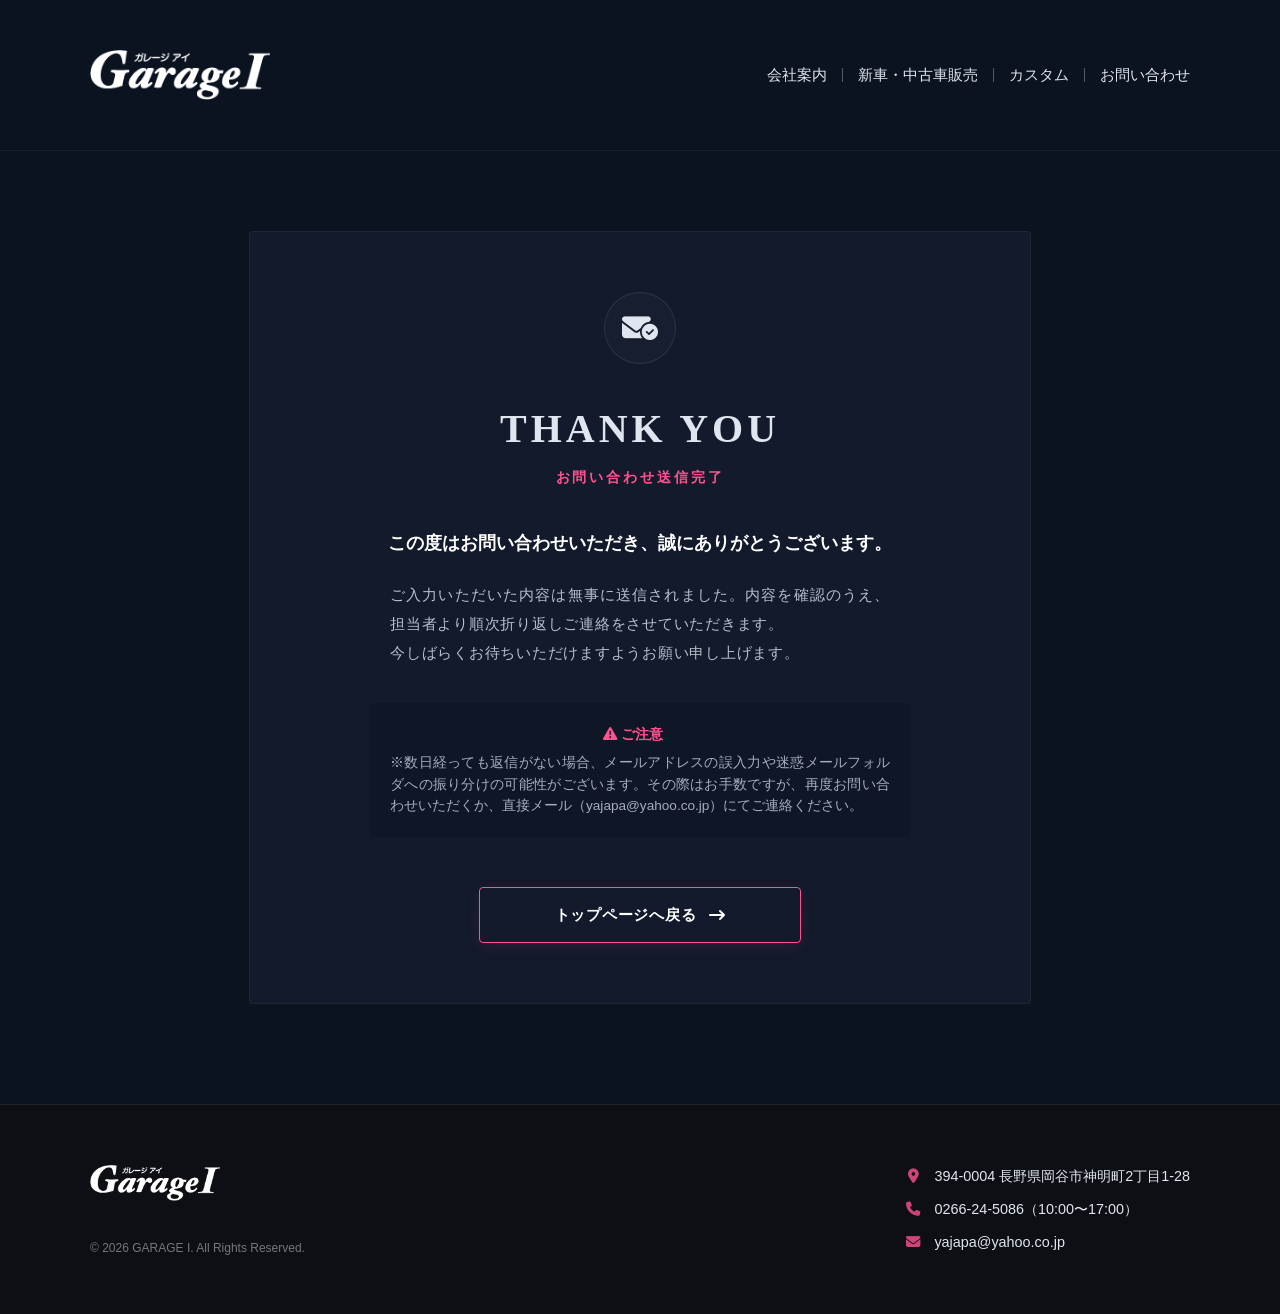
==== thanks.html @ 16ef3021 "全更新" ====
<!DOCTYPE html>
<html lang="ja">
<head>
<meta charset="UTF-8">
<meta name="viewport" content="width=device-width, initial-scale=1.0">
<title>送信完了 | ガレージI</title>
<link href="https://fonts.googleapis.com/css2?family=Playfair+Display&display=swap" rel="stylesheet">
<link rel="stylesheet" href="https://cdnjs.cloudflare.com/ajax/libs/font-awesome/6.5.1/css/all.min.css">
<link rel="stylesheet" href="style.css">
<meta name="robots" content="noindex,nofollow">
</head>

<body>

<header>
  <nav class="nav-container">
    <h1><a href="index.html"><img src="img/garageI.webp" alt="GARAGE I"></a></h1>
    <button class="menu-trigger" aria-label="メニューを開く">
      <span></span><span></span><span></span>
    </button>
    <div class="nav-content">
      <ul class="nav-menu">
        <li><a href="index.html#company">会社案内</a></li>
        <li><a href="index.html#inventory">新車・中古車販売</a></li>
        <li><a href="index.html#custom">カスタム</a></li>
        <li><a href="index.html#contact">お問い合わせ</a></li>
      </ul>
    </div>
  </nav>
</header>

<main style="padding-top: 40px;">
  <section class="form-page-section">
    
    <div class="thanks-card-wrap">
      
      <div class="thanks-icon-box">
        <div class="gear-outer">
          <i class="fa-solid fa-envelope-circle-check"></i>
        </div>
      </div>
      
      <div class="form-header" style="margin-bottom: 40px;">
        <h2>THANK YOU</h2>
        <p>お問い合わせ送信完了</p>
      </div>

      <div class="thanks-message-container">
        <p class="thanks-lead-text">この度はお問い合わせいただき、誠にありがとうございます。</p>
        
        <div class="thanks-justify-box">
          <p class="thanks-metrics-text">
            ご入力いただいた内容は無事に送信されました。内容を確認のうえ、担当者より順次折り返しご連絡をさせていただきます。<br class="pc-only">今しばらくお待ちいただけますようお願い申し上げます。
          </p>
        </div>
        
        <div class="thanks-notice-box">
          <p class="notice-title"><i class="fa-solid fa-triangle-exclamation"></i> ご注意&emsp;</p>
          <p class="notice-text">※数日経っても返信がない場合、メールアドレスの誤入力や迷惑メールフォルダへの振り分けの可能性がございます。その際はお手数ですが、再度お問い合わせいただくか、直接メール（yajapa@yahoo.co.jp）にてご連絡ください。</p>
        </div>
      </div>

      <div class="thanks-action-wrap">
        <a href="index.html" class="thanks-back-block-btn">
          <span>トップページへ戻る</span>
          <i class="fa-solid fa-arrow-right-long"></i>
        </a>
      </div>
      
    </div>
  </section>
</main>

<footer>
  <div class="footer-container">
    <div class="footer-left">
      <img src="img/garageI.webp" alt="GARAGE I">
      <p class="copyright pc-only">© 2026 GARAGE I. All Rights Reserved.</p>
    </div>
    <div class="footer-right">
      <div class="footer-item"><span class="icon"><i class="fa-solid fa-location-dot"></i></span><span>394-0004 長野県岡谷市神明町2丁目1-28</span></div>
      <div class="footer-item"><span class="icon"><i class="fa-solid fa-phone"></i></span><span>0266-24-5086（10:00〜17:00）</span></div>
      <div class="footer-item"><span class="icon"><i class="fa-solid fa-envelope"></i></span><span>yajapa@yahoo.co.jp</span></div>
    </div>
    <p class="copyright sp-only">© 2026 GARAGE I. All Rights Reserved.</p>
  </div>
</footer>

<script src="script.js"></script>
</body>
</html>
---- style.css ----
/* --- 変数設定 --- */
:root {
  --navy:#0b1320;
  --deep:#121a2b;
  --silver:#dfe6ef;
  --accent:#ff528f;
}

/* --- 全体設定 --- */
html { scroll-behavior: smooth; }

body {
  margin: 0;
  font-family: 'Inter', 'Noto Sans JP', sans-serif;
  background:var(--navy);
  color:#e8ecf1;
  line-height: 1.6;
}

/* --- 共通コンポーネント --- */
section {
  padding: 80px 5%;
  max-width: 1200px;
  margin: auto;
  scroll-margin-top: 100px;
}

h2, h3 { font-family: 'Inter', serif; color: var(--silver); }
h2 { font-size: 36px; margin-bottom: 20px; }
h3 { font-size: 24px; margin-bottom: 10px; }
p { color: #b8c0cc; }

.grid { display: grid; gap: 25px; }
.grid-3 { grid-template-columns: repeat(3, 1fr); }


/* ヘッダーのレイアウト */
header {
  padding: 30px 5%;
  background: var(--navy);
  position: sticky;
  top: 0;
  z-index: 1000;
  border-bottom: 1px solid rgba(255, 255, 255, 0.05);
}

.nav-container {
  display: flex;
  justify-content: flex-end; /* 右側に寄せる */
  align-items: center;
  max-width: 1100px;
  margin: 0 auto;
}

.nav-content {
  display: flex;       /* ★ここが重要：中身を横並びにする */
  align-items: center; /* 上下中央揃え */
  gap: 40px;           /* テキストメニューとSNSアイコンの間の余白 */
}

header h1 { margin-right: auto; }

header h1 img {
  height: 50px; /* ロゴの高さを調整 */
  transition: 0.3s;
  vertical-align: middle;
}

/* --- ナビゲーションメニュー（テキスト） --- */
.nav-menu {
  display: flex;
  list-style: none;
  margin: 0;
  padding: 0;
}

.nav-menu a {
  color: var(--silver);
  text-decoration: none;
  font-size: 0.95rem;
  font-weight: 500;
  transition: 0.3s;
  display: inline-block;
}

.nav-menu a:hover {
  color: var(--silver);
  transform: translateY(-3px);
}

/* --- メニュー項目の間の縦線 --- */
@media (min-width: 901px) {
  .nav-menu li {
    display: flex;
    align-items: center;
  }

  /* 最後の項目以外に線を表示 */
  .nav-menu li:not(:last-child)::after {
    content: "";
    width: 1px;
    height: 14px; /* 線の高さ */
    background-color: rgba(255, 255, 255, 0.3); /* 白っぽい薄い線 */
    margin-left: 15px; /* 線と右の文字との間隔 */
    margin-right: 15px;
  }
}

/* --- SNSアイコン --- */
.nav-sns-list {
  display: flex;
  list-style: none;
  gap: 15px; /* アイコンとアイコンの間隔（少し広めに設定） */
  margin: 0;
  padding: 0;
}

.nav-sns-list a {
  font-size: 1.3rem;
  opacity: 1; /* 最初は薄く */
  transition: 0.3s ease;
  display: inline-block;
}

.youtube-link { color: #ff0000; }
.insta-link { color: #e1306c; }

.nav-sns-list a:hover {
  opacity: 0.6;
  transform: translateY(-3px);
}


/* --- セクション別スタイル --- */
.hero {
  height: 70vh;
  min-height: 400px;
  max-width: 1200px;
  margin: 0 auto;
  background: url("img/top_2.webp") center/cover;
  display: flex;
  align-items: center;
  justify-content: center;
}
.hero h1 { font-size: 52px; margin: 0; }

.hero-section {
  max-width: 1200px;
  margin: 0 auto;
  padding: 0 5% 40px 5%; /* 上下の余白を美しくコントロール */
}

.hero-img-wrap {
  width: 100%;
  height: 45vh; /* 大きすぎず小さすぎない絶妙なサイズ感 */
  min-height: 320px;
  max-height: 480px;
  overflow: hidden;
  border-radius: 4px; /* サイト全体のカードの丸みに合わせて少しだけ角を丸く */
  border: 1px solid rgba(255, 255, 255, 0.05);
}

.hero-img {
  width: 100%;
  height: 100%;
  background: url("img/top_2.webp") center/cover no-repeat;
}

.hero-text-box {
  text-align: center;
  padding: 60px 20px 20px 20px; /* 画像の下に程よい余白を持たせて配置 */
}

.hero-sub {
  display: block;
  font-family: 'Inter', sans-serif;
  font-size: 0.85rem;
  letter-spacing: 0.3em; /* 文字の間隔を広げて洗練された印象に */
  color: var(--accent); /* アクセントピンクを効果的に使用 */
  margin-bottom: 12px;
  font-weight: 600;
}

.hero-title {
  font-size: 42px; /* 少しシャープで上品なサイズに調整 */
  font-weight: 700;
  color: var(--silver);
  margin: 0 0 15px 0;
  letter-spacing: 0.05em;
}

.hero-desc {
  font-size: 1.05rem;
  color: #b8c0cc;
  margin: 0;
}

.card {
  background: var(--deep);
  transition: 0.3s;
  border: 1px solid rgba(255,255,255,0.05);
}

.card:hover {
  transform: translateY(-8px);
  box-shadow: 0 20px 40px rgba(0,0,0,0.5);
}

.card img { width: 100%; height: 200px; object-fit: cover; }
.card div { padding: 20px; }


/* --- コンタクト --- */
.feature-container {
  margin-top: 40px;
}

.feature-grid {
  display: grid;
  grid-template-columns: repeat(3, 1fr);
  gap: 25px;
  margin-bottom: 40px;
}

.feature-card {
  background: var(--deep);
  padding: 30px;
  border-radius: 4px;
  border: 1px solid rgba(255, 255, 255, 0.05);
  transition: 0.3s;
}

.feature-card:hover {
  border-color: var(--accent);
  transform: translateY(-5px);
}

.feature-card i {
  font-size: 2.5rem;
  color: var(--accent);
  margin-bottom: 20px;
  display: block;
}

.feature-card h3 {
  font-size: 1.2rem;
  margin-bottom: 15px;
  font-family: 'Orbitron', sans-serif;
}

.feature-card p {
  font-size: 0.9rem;
  line-height: 1.6;
}

.contact-notice {
  text-align: center;
  background: rgba(255, 82, 143, 0.05);
  padding: 30px;
  border: 1px dashed var(--accent);
}

.contact-btn-wrap {
  display: flex;
  justify-content: center;
  gap: 20px;
  margin-top: 25px;
  flex-wrap: wrap; /* スマホ時に縦に並ぶように */
}

.feature-link {
  display: inline-block;
  margin-top: 15px;
  color: var(--accent);
  text-decoration: underline;
  font-weight: bold;
}

.company-container {
  display: flex;
  gap: 40px;
  background: var(--deep);
  padding: 30px;
}
.company-map { flex: 1; width: 300px; }
.company-info { flex: 1.5; }

.info-row {
  display: flex;
  margin-bottom: 15px;
  border-bottom: 1px solid rgba(255, 255, 255, 0.05);
  padding-bottom: 10px;
}
.info-label { width: 100px; color: var(--accent); font-weight: bold; flex-shrink: 0; }

.cta-section { text-align: center; background: #0f172a; padding: 60px 20px; }
.cta-btn {
  display: inline-block;
  padding: 14px 35px;
  border-radius: 4px;
  text-decoration: none;
  font-weight: 600;
  font-size: 0.95rem;
  transition: 0.3s ease;
  letter-spacing: 0.05em;
}

.mail-btn {
  border: 1px solid var(--accent);
  color: #fff;
  background: rgba(255, 82, 143, 0.05);
}
.mail-btn:hover {
  background: var(--accent);
  box-shadow: 0 0 15px rgba(255, 82, 143, 0.4);
  transform: translateY(-2px);
}

.cta-btn:hover { background: var(--silver); color: #000; }


/* --- フッター --- */
footer {
  padding: 60px 5%;
  border-top: 1px solid rgba(255, 255, 255, 0.08);
  background: #0d0f14;
}

.footer-container {
  max-width: 1100px;
  margin: 0 auto;
  display: flex;
  justify-content: space-between;
  align-items: stretch;
  gap: 40px;
}

.footer-left {
  display: flex;
  flex-direction: column;
  justify-content: space-between;
  align-items: flex-start;
}

/* 左側 */
.footer-left img {
  height: 36px;
  width: auto;
  object-fit: contain;
  align-self: flex-start;
}

/* 右側 */
.footer-right {
  display: flex;
  flex-direction: column;
  gap: 10px;
}

.copyright {
  font-size: 0.75rem;
  color: #777;
  margin: 0;
  padding: 0;
  line-height: 1;
}

/* ★PC時は、スマホ用のコピーライトを削除 */
.sp-only { display: none; }

.footer-item {
  display: flex;
  align-items: center;
  font-size: 0.9rem;
  color: var(--silver);
}

.icon {
  color: var(--accent);
  margin-right: 12px;
  font-size: 0.9rem;
  width: 18px;
  text-align: center;
  opacity: 0.8;
}


/* --- アニメーション --- */
.fade { opacity: 0; transform: translateY(60px); transition: 1.5s; }
.fade.show { opacity: 1; transform: translateY(0); }


/* 固定CTA */
.fixed-cta {
  position: fixed;
  bottom: 30px;
  right: 30px;
  width: 150px;  /* 押しやすいよう少し大きめに設定 */
  height: 150px;
  border-radius: 50%;
  background: linear-gradient(135deg, #3a0623, #000000);
  border: 1px solid rgba(255, 255, 255, 0.2); /* 繊細な輪郭線 */
  display: flex;
  flex-direction: column; /* 縦並びにする */
  align-items: center;
  justify-content: center;
  text-decoration: none;
  font-family: "Noto Serif JP", "serif";
  color: #dfe6ef; /* --silver */
  box-shadow: 0 15px 35px rgba(0,0,0,0.6);
  transition: all 0.4s cubic-bezier(0.165, 0.84, 0.44, 1);
  z-index: 1000;
}

.fixed-cta:hover {
  transform: scale(1.1);
  background: linear-gradient(135deg, #7a1e51, #12010d);
  color: #fff;
  border-color: rgba(255, 255, 255, 0.5);
  box-shadow: 0 20px 45px rgba(0,0,0,0.8);
}


/* --- デスクトップ：横並び --- */
.menu-trigger { display: none; } /* PCでは隠す */

/* --- レスポンシブ --- */
@media(max-width: 900px) {
  .menu-trigger {
    display: block;
    background: none; border: none; cursor: pointer;
    width: 30px; height: 25px; position: relative;
  }
  .menu-trigger span {
    display: block; position: absolute; width: 100%; height: 2px;
    background: var(--silver); transition: 0.3s;
  }
  .menu-trigger span:nth-child(1) { top: 0; }
  .menu-trigger span:nth-child(2) { top: 50%; }
  .menu-trigger span:nth-child(3) { bottom: 0; }

  .menu-trigger.active span:nth-child(1) {
  top: 50%;
  transform: translateY(-50%) rotate(45deg);
  }
  .menu-trigger.active span:nth-child(2) {
  opacity: 0;
  }
  .menu-trigger.active span:nth-child(3) {
  bottom: 50%;
  transform: translateY(50%) rotate(-45deg);
  }

/* メニューを隠す */
  .nav-content {
    display: none; /* ここをJavaScriptで開閉させる */
    position: absolute; top: 100%; left: 0; width: 100%;
    background: var(--deep); padding: 20px;
    flex-direction: column; gap: 20px;
  }

  .contact-grid { grid-template-columns: 1fr; }

  .nav-content.is-open { display: flex; }

  .feature-grid { grid-template-columns: 1fr; gap: 20px; }

  .grid-3 { grid-template-columns: 1fr 1fr; }
  .nav-menu { gap: 15px; }

}

@media (max-width: 768px) {
  .company-container { flex-direction: column; padding: 20px; }
  .company-info { order: 1; }
  .company-map { order: 2; width: 100%; min-width: auto; margin-top: 20px; }
  .info-row { flex-direction: column; gap: 5px; }
  .footer-container {
    display: flex;
    flex-direction: column;
    align-items: flex-start;
    gap: 30px;
  }
  .footer-left {
    justify-content: flex-start; /* スマホ時は上下に引き伸ばさない */
    gap: 10px;
  }
  .footer-left img {
    margin-bottom: 5px;
  }

  /* ★スマホ時はPC用のコピーライトを消し、スマホ用を復活させる */
  .pc-only { display: none; }
  .sp-only { display: block; width: 100%; text-align: left; }
}

@media(max-width: 600px) {
  header { padding: 20px 5%; }
  header h1 img { height: 35px; }
  .grid-3 { grid-template-columns: 1fr; }
  .hero h1 { font-size: 34px; }
  .hero-section { padding: 0 4% 20px 4%; }
  .hero-img-wrap { height: 30vh; min-height: 220px; }
  .hero-text-box { padding: 35px 10px 10px 10px; }
  .hero-title { font-size: 28px; }
  .hero-desc { font-size: 0.9rem; }
  .nav-menu { gap: 10px; }
  .nav-menu a { font-size: 0.8rem; }
  .contact-btn-wrap { flex-direction: column; gap: 15px; }
  .cta-btn { width: 100%; text-align: center; }
}


/* ==========================================================================
   フォーム専用デザイン
   ========================================================================== */
.form-page-section {
  max-width: 850px;
  margin: 0 auto;
  padding: 40px 5% 100px 5%;
}

.form-header {
  text-align: center;
  margin-bottom: 50px;
}
.form-header h2 {
  font-size: 2.5rem;
  letter-spacing: 0.1em;
  color: var(--silver);
  margin-bottom: 0;
}
.form-header p {
  color: var(--accent);
  font-size: 0.9rem;
  font-weight: 600;
  margin-top: 5px;
  letter-spacing: 0.2em;
}
.form-desc-text {
  display: block;
  margin-top: 20px;
  color: #b8c0cc;
  font-size: 0.95rem;
}

.contact-card-wrap {
  background: var(--deep);
  border: 1px solid rgba(255, 255, 255, 0.05);
  padding: 50px 40px;
  border-radius: 4px;
}

.contact-form-grid {
  display: flex;
  flex-wrap: wrap;
  gap: 24px;
}

.form-group-half { flex: 1 1 calc(50% - 12px); min-width: 280px; }
.form-group-full { width: 100%; }

.form-label {
  display: block;
  font-size: 0.9rem;
  font-weight: 600;
  color: var(--silver);
  margin-bottom: 8px;
}

.badge-required, .badge-optional {
  font-size: 0.7rem;
  padding: 3.3px 6px 1.1px 6px;
  border-radius: 2px;
  margin-left: 6px;
  vertical-align: middle;
  line-height: 1;  
  display: inline-inline;
}
.badge-required { background: var(--accent); color: #fff; }
.badge-optional { background: #475569; color: var(--silver); }

.contact-card-wrap .form-control,
.contact-card-wrap .form-select {
  width: 100%;
  background: var(--navy) !important;
  border: 1px solid rgba(255, 255, 255, 0.1) !important;
  color: #fff !important;
  padding: 12px 16px;
  border-radius: 4px;
  font-size: 0.95rem;
  transition: all 0.3s ease;
  outline: none;
}

.contact-card-wrap .form-select {
  appearance: none;
  background-image: url("data:image/svg+xml,%3csvg xmlns='http://www.w3.org/2000/svg' viewBox='0 0 16 16'%3e%3cpath fill='none' stroke='%23dfe6ef' stroke-linecap='round' stroke-linejoin='round' stroke-width='2' d='m2 5 6 6 6-6'/%3e%3c/svg%3e") !important;
  background-repeat: no-repeat !important;
  background-position: right 16px center !important;
  background-size: 12px auto !important;
}

.contact-card-wrap .form-control:focus,
.contact-card-wrap .form-select:focus {
  border-color: var(--accent) !important;
  box-shadow: 0 0 10px rgba(255, 82, 143, 0.2) !important;
}

.form-submit-wrap { width: 100%; text-align: center; margin-top: 20px; }

.contact-submit-btn {
  background: transparent;
  border: 1px solid var(--accent);
  color: #fff;
  padding: 14px 60px;
  font-size: 1rem;
  font-weight: 600;
  cursor: pointer;
  border-radius: 4px;
  transition: all 0.3s ease;
  letter-spacing: 0.05em;
}

.contact-submit-btn:hover {
  background: var(--accent);
  box-shadow: 0 0 20px rgba(255, 82, 143, 0.4);
  transform: translateY(-2px);
}

@media (max-width: 600px) {
  .form-page-section { padding: 20px 4% 60px 4%; }
  .contact-card-wrap { padding: 30px 16px; }
  .form-group-half { width: 100%; flex: 1 1 100%; }
}

/* ==========================================================================
   サンクスページ専用デザイン
   ========================================================================== */
.thanks-card-wrap {
  background: var(--deep);
  border: 1px solid rgba(255, 255, 255, 0.05);
  padding: 60px 40px;
  border-radius: 4px;
  text-align: center;
  max-width: 700px;
  margin: 0 auto;
}

/* 上部アイコンブロック */
.thanks-icon-box {
  margin-bottom: 20px;
  display: flex;
  justify-content: center;
}
.gear-outer {
  width: 70px;
  height: 70px;
  border: 1px solid rgba(255, 255, 255, 0.1);
  border-radius: 50%;
  display: flex;
  align-items: center;
  justify-content: center;
  background: rgba(255, 255, 255, 0.02);
}
.gear-outer i {
  font-size: 1.8rem;
  color: var(--silver);
}

/* --- 【重要】ご入力いただいた〜以降の均等割付＋センター寄せ設定 --- */
.thanks-message-container {
  max-width: 540px;
  margin: 0 auto;
}

.thanks-lead-text {
  font-size: 1.1rem;
  font-weight: 600;
  color: #fff;
  margin-bottom: 24px;
  text-align: center;
}

.thanks-justify-box {
  max-width: 500px; 
  margin: 0 auto;
}

.thanks-justify-box p {
  margin-bottom: 16px;
  color: #b8c0cc;
}

.thanks-metrics-text {
  text-align: justify;
  text-justify: inter-ideograph;
  font-feature-settings: "palt" 1; /* メトリクス（プロポーショナル文字詰め） */
  letter-spacing: 0.05em;          /* 上品な文字間隔 */
  color: #b8c0cc;
  font-size: 0.95rem;
  line-height: 1.9;
  margin: 0;
}

/* 注意事項ボックス（すっきりした警告テキストへ） */
.thanks-notice-box {
  margin-top: 35px;
  padding: 20px;
  background: rgba(11, 19, 32, 0.4);
  border-radius: 4px;
  text-align: justify;          /* 均等割付け */
  text-justify: inter-ideograph;
}
.thanks-notice-box .notice-title {
  color: var(--accent);
  font-weight: 600;
  font-size: 0.9rem;
  margin: 0 0 6px 0;
  text-align: center; /* タイトルだけはセンター */
}
.thanks-notice-box .notice-text {
  font-size: 0.85rem;
  color: #a3aebf;
  line-height: 1.6;
  margin: 0;
}

/* --- 【重要】下部のしっかりしたボタン風デザイン --- */
.thanks-action-wrap {
  margin-top: 50px;
  display: flex;
  justify-content: center;
}

.thanks-back-block-btn {
  display: flex;
  align-items: center;
  justify-content: center;
  gap: 12px;
  width: 100%;
  max-width: 320px;
  height: 54px;
  background: transparent;
  border: 1px solid var(--accent);
  color: #fff;
  text-decoration: none;
  font-weight: 600;
  font-size: 0.95rem;
  border-radius: 4px;
  letter-spacing: 0.05em;
  transition: all 0.3s ease;
  position: relative;
  overflow: hidden;
  box-shadow: 0 4px 15px rgba(255, 82, 143, 0.1);
}

/* マウスホバー時にガレージIのピンクネオンに変形 */
.thanks-back-block-btn:hover {
  background: var(--accent);
  color: #fff;
  box-shadow: 0 0 25px rgba(255, 82, 143, 0.4);
  transform: translateY(-2px);
}

.thanks-back-block-btn i {
  font-size: 1rem;
  transition: transform 0.3s ease;
}

.thanks-back-block-btn:hover i {
  transform: translateX(5px); /* 矢印が右にスライドする躍動感 */
}

@media (max-width: 600px) {
  .thanks-card-wrap { padding: 40px 20px; }
  .thanks-metrics-text { text-align: left; font-feature-settings: "normal"; }
  .thanks-metrics-text .pc-only { display: none; }
  .thanks-justify-box, .thanks-notice-box { text-align: left; } /* スマホは均等割付より左寄せが読みやすいため */
  .thanks-back-block-btn { max-width: 100%; }
}
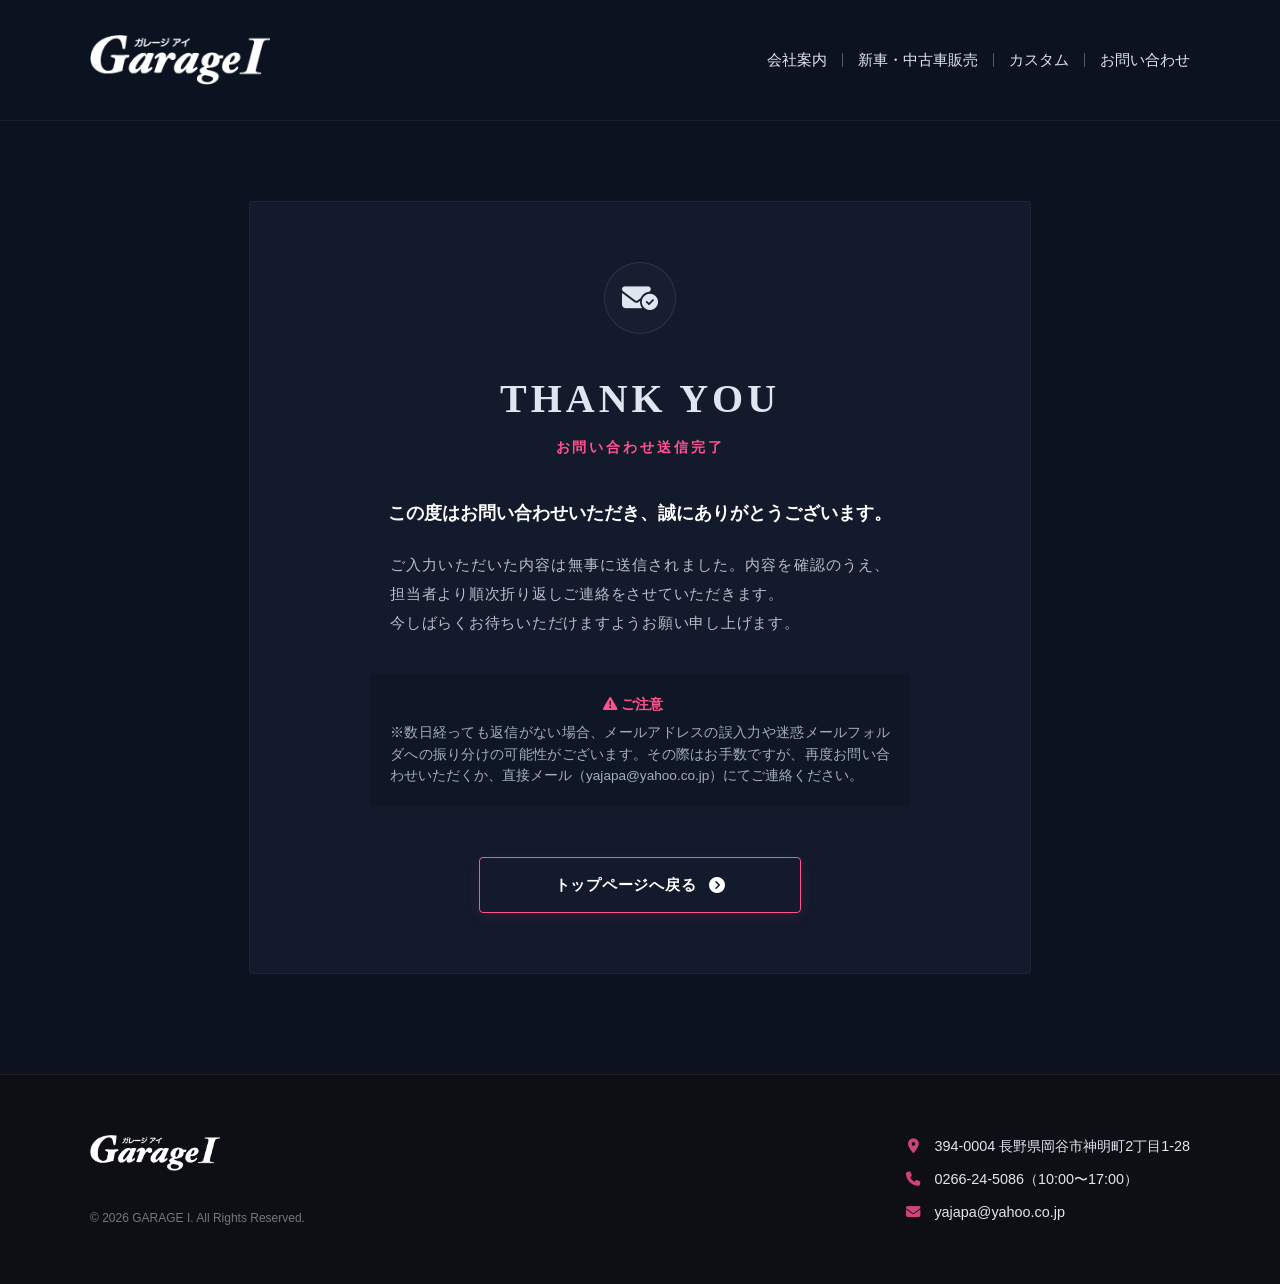
==== commit ea44651f: "全体を最適化" ====
--- a/thanks.html
+++ b/thanks.html
@@ -63,7 +63,7 @@
       <div class="thanks-action-wrap">
         <a href="index.html" class="thanks-back-block-btn">
           <span>トップページへ戻る</span>
-          <i class="fa-solid fa-arrow-right-long"></i>
+          <i class="fa-solid fa-circle-chevron-right"></i>
         </a>
       </div>
       
--- a/style.css
+++ b/style.css
@@ -17,14 +17,6 @@
   line-height: 1.6;
 }
 
-/* --- 共通コンポーネント --- */
-section {
-  padding: 80px 5%;
-  max-width: 1200px;
-  margin: auto;
-  scroll-margin-top: 100px;
-}
-
 h2, h3 { font-family: 'Inter', serif; color: var(--silver); }
 h2 { font-size: 36px; margin-bottom: 20px; }
 h3 { font-size: 24px; margin-bottom: 10px; }
@@ -36,7 +28,7 @@
 
 /* ヘッダーのレイアウト */
 header {
-  padding: 30px 5%;
+  padding: 15px 5%;
   background: var(--navy);
   position: sticky;
   top: 0;
@@ -132,18 +124,6 @@
 
 
 /* --- セクション別スタイル --- */
-.hero {
-  height: 70vh;
-  min-height: 400px;
-  max-width: 1200px;
-  margin: 0 auto;
-  background: url("img/top_2.webp") center/cover;
-  display: flex;
-  align-items: center;
-  justify-content: center;
-}
-.hero h1 { font-size: 52px; margin: 0; }
-
 .hero-section {
   max-width: 1200px;
   margin: 0 auto;
@@ -260,22 +240,6 @@
   border: 1px dashed var(--accent);
 }
 
-.contact-btn-wrap {
-  display: flex;
-  justify-content: center;
-  gap: 20px;
-  margin-top: 25px;
-  flex-wrap: wrap; /* スマホ時に縦に並ぶように */
-}
-
-.feature-link {
-  display: inline-block;
-  margin-top: 15px;
-  color: var(--accent);
-  text-decoration: underline;
-  font-weight: bold;
-}
-
 .company-container {
   display: flex;
   gap: 40px;
@@ -293,7 +257,6 @@
 }
 .info-label { width: 100px; color: var(--accent); font-weight: bold; flex-shrink: 0; }
 
-.cta-section { text-align: center; background: #0f172a; padding: 60px 20px; }
 .cta-btn {
   display: inline-block;
   padding: 14px 35px;
@@ -316,9 +279,6 @@
   transform: translateY(-2px);
 }
 
-.cta-btn:hover { background: var(--silver); color: #000; }
-
-
 /* --- フッター --- */
 footer {
   padding: 60px 5%;
@@ -390,37 +350,6 @@
 .fade.show { opacity: 1; transform: translateY(0); }
 
 
-/* 固定CTA */
-.fixed-cta {
-  position: fixed;
-  bottom: 30px;
-  right: 30px;
-  width: 150px;  /* 押しやすいよう少し大きめに設定 */
-  height: 150px;
-  border-radius: 50%;
-  background: linear-gradient(135deg, #3a0623, #000000);
-  border: 1px solid rgba(255, 255, 255, 0.2); /* 繊細な輪郭線 */
-  display: flex;
-  flex-direction: column; /* 縦並びにする */
-  align-items: center;
-  justify-content: center;
-  text-decoration: none;
-  font-family: "Noto Serif JP", "serif";
-  color: #dfe6ef; /* --silver */
-  box-shadow: 0 15px 35px rgba(0,0,0,0.6);
-  transition: all 0.4s cubic-bezier(0.165, 0.84, 0.44, 1);
-  z-index: 1000;
-}
-
-.fixed-cta:hover {
-  transform: scale(1.1);
-  background: linear-gradient(135deg, #7a1e51, #12010d);
-  color: #fff;
-  border-color: rgba(255, 255, 255, 0.5);
-  box-shadow: 0 20px 45px rgba(0,0,0,0.8);
-}
-
-
 /* --- デスクトップ：横並び --- */
 .menu-trigger { display: none; } /* PCでは隠す */
 
@@ -458,8 +387,6 @@
     background: var(--deep); padding: 20px;
     flex-direction: column; gap: 20px;
   }
-
-  .contact-grid { grid-template-columns: 1fr; }
 
   .nav-content.is-open { display: flex; }
 
@@ -498,7 +425,6 @@
   header { padding: 20px 5%; }
   header h1 img { height: 35px; }
   .grid-3 { grid-template-columns: 1fr; }
-  .hero h1 { font-size: 34px; }
   .hero-section { padding: 0 4% 20px 4%; }
   .hero-img-wrap { height: 30vh; min-height: 220px; }
   .hero-text-box { padding: 35px 10px 10px 10px; }
@@ -506,7 +432,6 @@
   .hero-desc { font-size: 0.9rem; }
   .nav-menu { gap: 10px; }
   .nav-menu a { font-size: 0.8rem; }
-  .contact-btn-wrap { flex-direction: column; gap: 15px; }
   .cta-btn { width: 100%; text-align: center; }
 }
 
@@ -755,21 +680,13 @@
   box-shadow: 0 4px 15px rgba(255, 82, 143, 0.1);
 }
 
-/* マウスホバー時にガレージIのピンクネオンに変形 */
-.thanks-back-block-btn:hover {
-  background: var(--accent);
-  color: #fff;
-  box-shadow: 0 0 25px rgba(255, 82, 143, 0.4);
-  transform: translateY(-2px);
-}
-
 .thanks-back-block-btn i {
   font-size: 1rem;
   transition: transform 0.3s ease;
 }
 
 .thanks-back-block-btn:hover i {
-  transform: translateX(5px); /* 矢印が右にスライドする躍動感 */
+  transform: translateX(4px) scale(1.1); 
 }
 
 @media (max-width: 600px) {
@@ -778,4 +695,102 @@
   .thanks-metrics-text .pc-only { display: none; }
   .thanks-justify-box, .thanks-notice-box { text-align: left; } /* スマホは均等割付より左寄せが読みやすいため */
   .thanks-back-block-btn { max-width: 100%; }
+}
+
+/* ==========================================================================
+   News（更新情報）セクション（見出し独立・ボックス内包型）
+   ========================================================================== */
+#news {
+  background: transparent; /* section全体の背景は透明に */
+  padding: 80px 5%;        /* 他の共通sectionと同じ左右5%の余白で「I」の左ツラを固定 */
+  max-width: 1200px;
+  margin: auto;
+  box-sizing: border-box;
+  scroll-margin-top: 100px;
+}
+
+/* ボックスの外に出た見出し：他のセクションのh2と完全に見た目・位置が同期します */
+#news h2 {
+  font-size: 36px;
+  letter-spacing: 0.1em;
+  margin: 0 0 30px 0; /* 下の紺ボックスとの間に綺麗な余白を確保 */
+  line-height: 1;
+}
+
+/* ★大改造：紺背景ボックス。ここがINFORMATIONの「I」の真下（ツラ）から始まります */
+.news-inner {
+  background: var(--deep); /* 紺色の背景をこのリストの枠だけに適用 */
+  padding: 30px 40px;      /* ニュース内容を内側に入れ込むための余白（上下を少しスマートに調整） */
+  border-radius: 4px;      /* 微小な角丸 */
+  box-sizing: border-box;
+  width: 100%;
+}
+
+/* ニュースリスト構造 */
+.news-list {
+  display: flex;
+  flex-direction: column;
+}
+
+/* 個々の更新情報行 */
+.news-item {
+  display: flex;
+  align-items: center;
+  padding: 20px 10px;
+  border-bottom: 1px solid rgba(223, 230, 239, 0.08); /* 文字の下の薄い線 */
+  transition: background-color 0.3s ease;
+}
+.news-item:last-child {
+  border-bottom: none; /* 一番下の行の線は消してスッキリさせる */
+}
+
+/* マウスホバー時 */
+.news-item:not(.is-empty):hover {
+  background: rgba(255, 255, 255, 0.01);
+}
+
+/* 日付 */
+.news-date {
+  font-family: 'Inter', sans-serif;
+  font-size: 0.95rem;
+  color: var(--silver);
+  font-weight: 500;
+  width: 130px;
+  flex-shrink: 0;
+}
+
+/* 本文テキスト */
+.news-text {
+  margin: 0;
+  font-size: 0.95rem;
+  color: #e8ecf1;
+  white-space: nowrap;
+  overflow: hidden;
+  text-overflow: ellipsis;
+}
+
+/* まだ情報がない行の暗めデザイン */
+.news-item.is-empty {
+  border-bottom: 1px solid rgba(223, 230, 239, 0.03);
+}
+.news-item.is-empty:last-child {
+  border-bottom: none;
+}
+.news-item.is-empty .news-date,
+.news-item.is-empty .news-text {
+  color: rgba(184, 192, 204, 0.2);
+}
+/* レスポンシブ表示（スマホ対応） */
+@media (max-width: 650px) {
+  .news-inner {
+    padding: 20px 15px; /* スマホ時はボックス内の余白をタイトにして文字幅を広く */
+  }
+  .news-item {
+    flex-direction: column;
+    align-items: flex-start;
+    gap: 6px;
+    padding: 16px 5px;
+  }
+  .news-date { width: auto; }
+  .news-text { white-space: normal; }
 }
